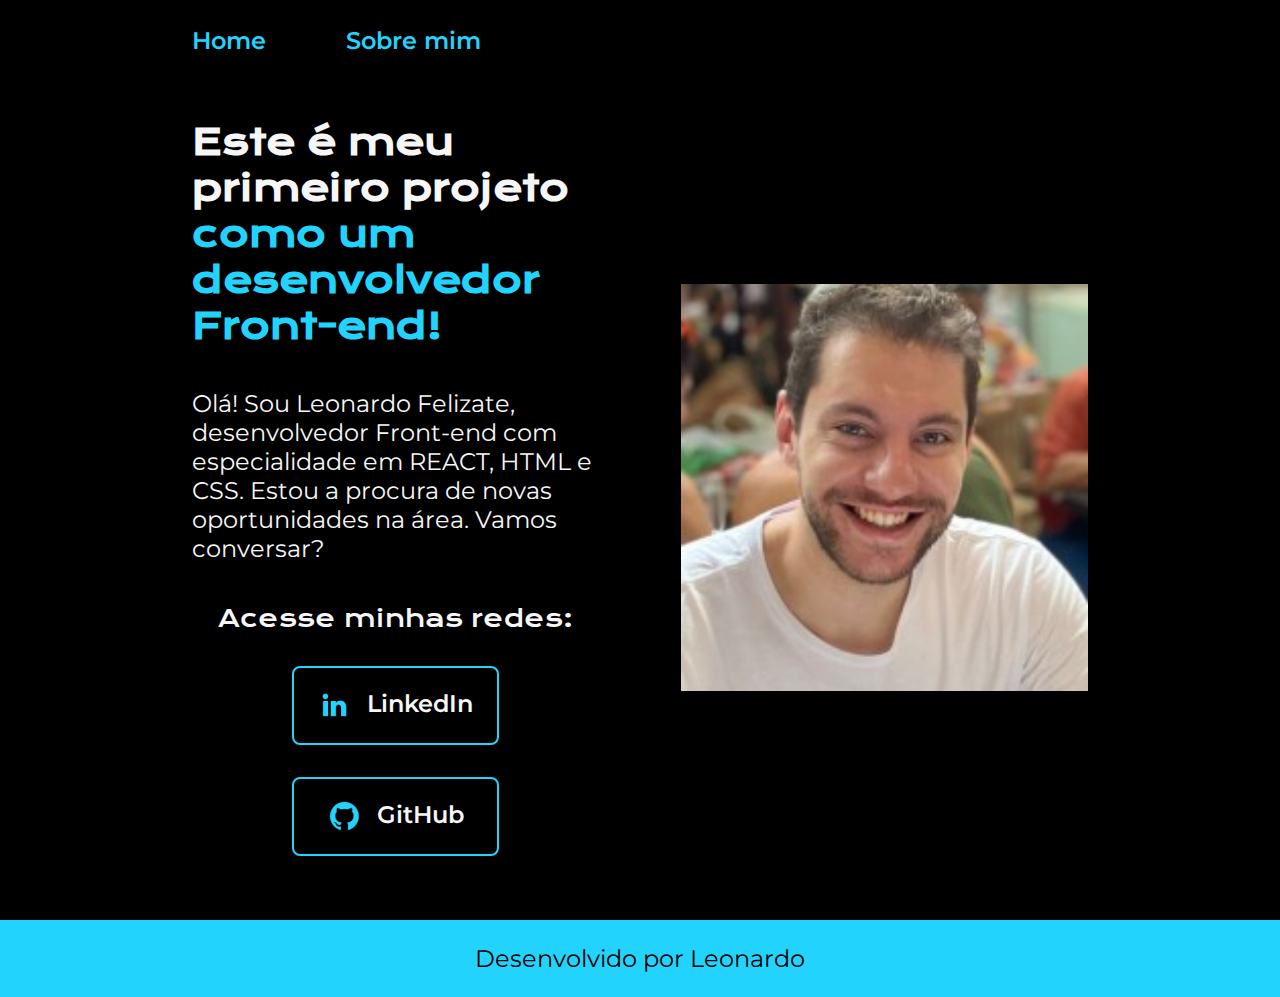
==== index.html @ 24a1150f "Add files via upload" ====
<!DOCTYPE html>
<html lang="pt-br">
<head>
    <meta charset="UTF-8">
    <meta http-equiv="X-UA-Compatible" content="IE=edge">
    <meta name="viewport" content="width=device-width, initial-scale=1.0">
    <title>Portfolio</title>
    <link rel="stylesheet" href="./styles/style.css">
</head>
    <body>
        <header class="cabecalho">
            <nav class="cabecalho__menu">
                <a class="cabecalho__menu__link" href="index.html">Home</a>
                <a class="cabecalho__menu__link" href="about.html">Sobre mim</a>
            </nav>
        </header>
            <main class="apresentacao">
                <section class="apresentacao__conteudo">
                    <h1 class="apresentacao__conteudo__titulo">Este é meu primeiro projeto<strong class="titulo-destaque"> como um desenvolvedor Front-end!</strong></h1>
                    <p class="apresentacao__conteudo__paragrafo">
                        Olá! Sou Leonardo Felizate, desenvolvedor Front-end com especialidade em REACT, HTML e CSS. Estou a procura de novas oportunidades na área. Vamos conversar?
                    </p>
                        <div class="apresentacao__links">
                            <h2 class="apresentacao__links__subtitulo">Acesse minhas redes:</h2>
                            <a class="apresentacao__links__navegacao" href="https://www.linkedin.com/in/leonardo-felizate-62973a165/"> <img src="./assets/linkedin.png"> LinkedIn</a>
                            <a class="apresentacao__links__navegacao" href="https://github.com/LeonardoFelizate"> <img src="./assets/github.png">GitHub</a>
                        </div>
                </section> 
                <img class="apresentacao__imagem" src="./assets/imagem.jpeg" alt="Minha imagem">
            </main>
             <footer class="rodape">
                <p>Desenvolvido por Leonardo</p>
             </footer>
    </body>
</html>
---- styles/style.css ----
@import url('https://fonts.googleapis.com/css2?family=Krona+One&family=Montserrat:wght@400;600&display=swap');

:root {
    --cor-primaria: #000000;
    --cor-secundaria: #F6F6F6;
    --cor-terciaria: #22D4FD;
    --cor-hover: #272727;

    --fonte-primaria: 'Krona One', sans-serif;
    --fonte-secundaria: 'Montserrat' , sans-serif;
}

* {
    margin: 0;
    padding: 0;
}

body {
    box-sizing: border-box;
    background-color: var(--cor-primaria);
    color: var(--cor-secundaria);
}

.cabecalho {
    padding: 2% 0% 0% 15%;
}

.cabecalho__menu {
    display: flex;
    gap: 80px;
}

.cabecalho__menu__link {
    font-family: var(--fonte-secundaria);
    font-size: 1.5rem;
    font-weight: 600;
    color: var(--cor-terciaria);
    text-decoration: none;
}

.apresentacao {
    padding: 5% 15%;
    display: flex;
    align-items: center;
    justify-content: space-between;
    gap: 82px;
}

.apresentacao__conteudo {
    width: 50%;
    display: flex;
    flex-direction: column;
    gap: 40px;
}

.apresentacao__conteudo__titulo {
    font-size: 2.25rem;
    font-family: var(--fonte-primaria);
}

.titulo-destaque {
    color:var(--cor-terciaria);
}

.apresentacao__conteudo__paragrafo{
    font-size: 1.5rem;
    font-family: var(--fonte-secundaria);
}

.apresentacao__links {
    display: flex;
    flex-direction: column;
    justify-content: space-between;
    align-items: center;
    gap: 32px;
}

.apresentacao__links__subtitulo {
    font-family: var(--fonte-primaria);
    font-weight: 400;
    font-size: 1.5rem;
}

.apresentacao__links__navegacao {
    display: flex;
    justify-content: center;
    gap: 16px;
    border: 2px solid var(--cor-terciaria);
    width: 50%;
    text-align: center;
    border-radius: 8px;
    font-size: 1.5rem;
    font-weight: 600;
    padding: 21.5px 0;
    text-decoration: none;
    color: var(--cor-secundaria);
    font-family: var(--fonte-secundaria);
}

.apresentacao__links__navegacao:hover {
    background-color: var(--cor-hover);
}

.apresentacao__imagem {
    width: 50%;
}

.rodape {
    color: var(--cor-primaria);
    background-color: var(--cor-terciaria);
    padding: 24px;
    text-align: center;
    font-family: var(--fonte-secundaria);
    font-size: 1.5rem;
    font-weight: 400;
}

@media (max-width: 1200px){
    .cabecalho{
        padding: 10%;
    }

    .cabecalho__menu{
        justify-content: center;
    }
    
    .apresentacao{
        flex-direction: column-reverse;
        padding: 5%;
    }

    .apresentacao__conteudo{
        width: auto;
    }
}
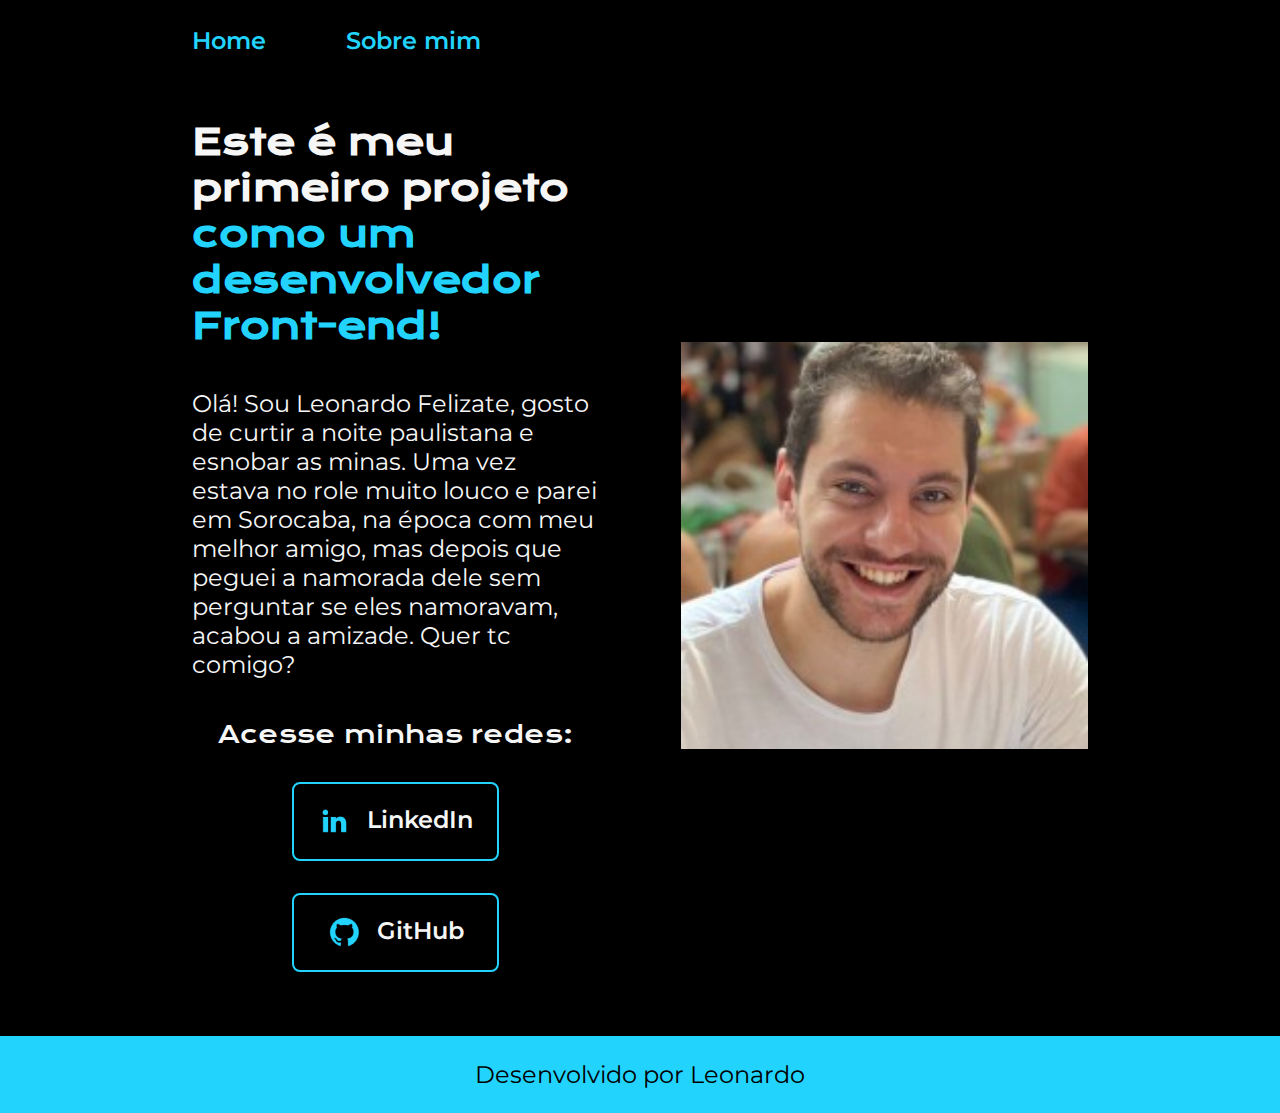
==== commit 1f694164: "difdk" ====
--- a/index.html
+++ b/index.html
@@ -18,7 +18,7 @@
                 <section class="apresentacao__conteudo">
                     <h1 class="apresentacao__conteudo__titulo">Este é meu primeiro projeto<strong class="titulo-destaque"> como um desenvolvedor Front-end!</strong></h1>
                     <p class="apresentacao__conteudo__paragrafo">
-                        Olá! Sou Leonardo Felizate, desenvolvedor Front-end com especialidade em REACT, HTML e CSS. Estou a procura de novas oportunidades na área. Vamos conversar?
+                        Olá! Sou Leonardo Felizate, gosto de curtir a noite paulistana e esnobar as minas. Uma vez estava no role muito louco e parei em Sorocaba, na época com meu melhor amigo, mas depois que peguei a namorada dele sem perguntar se eles namoravam, acabou a amizade. Quer tc comigo?
                     </p>
                         <div class="apresentacao__links">
                             <h2 class="apresentacao__links__subtitulo">Acesse minhas redes:</h2>
